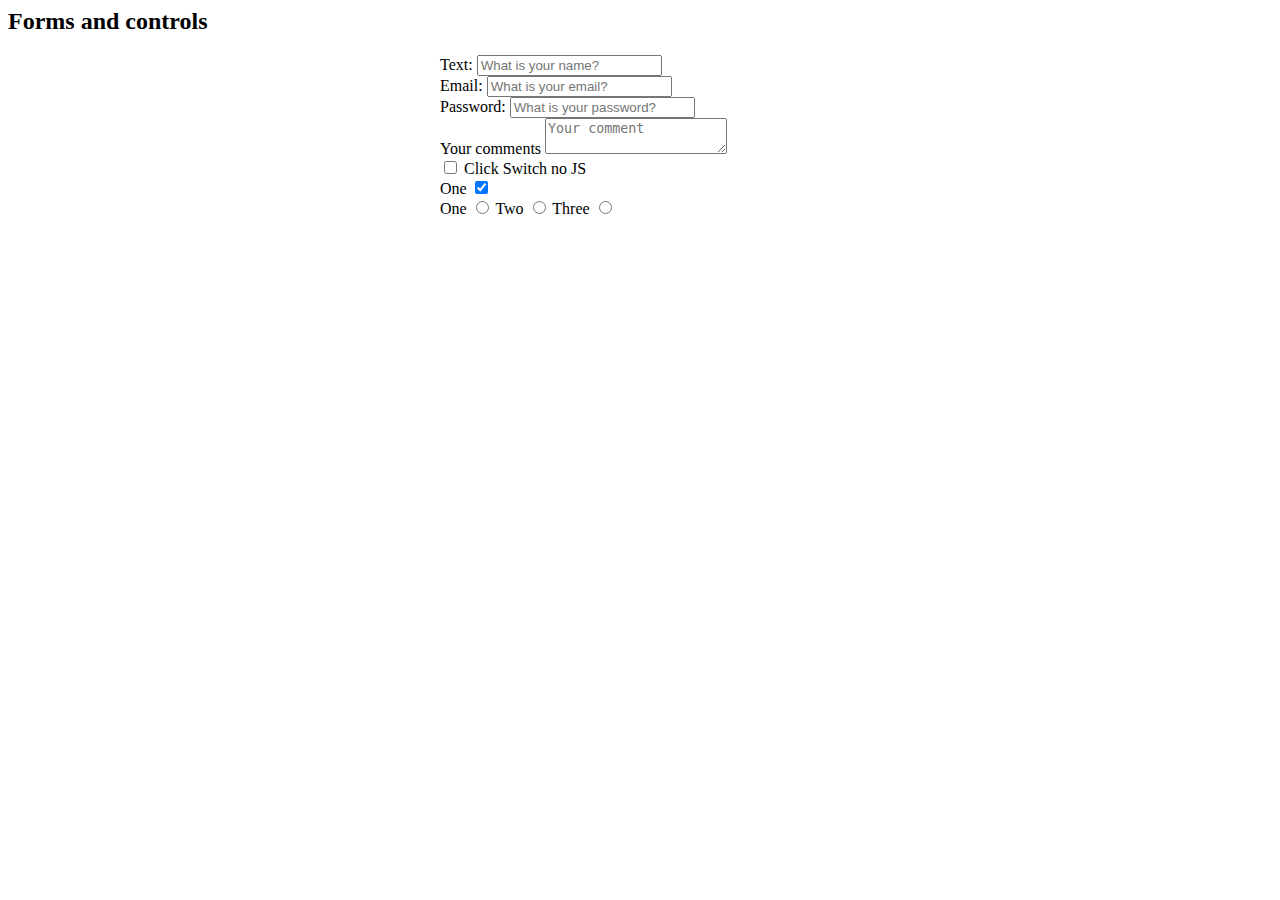
==== Testing/FormControl/index.html @ e26ec095 "[add] primary header" ====
<html>
  <head>
    <title></title>
    <link rel="stylesheet" href="../styles/style.css" />
  </head>
  <body>
    <section>
      <header>
        <h2>Forms and controls</h2>
      </header>
      <form
        style="display: flex; flex-direction: column; width: 400px; margin:auto"
      >
        <label>
          <span>Text:</span>
          <input type="text" placeholder="What is your name?" />
        </label>

        <label>
          <span>Email:</span>
          <input type="email" placeholder="What is your email?" />
        </label>

        <label>
          <span>Password:</span>
          <input type="password" placeholder="What is your password?" />
        </label>

        <label>
          <span>Your comments</span>
          <textarea placeholder="Your comment"></textarea>
        </label>

        <div>
          <label id="switch-2" class="switch-2">
            <input type="checkbox" />
          </label>
          <span>Click Switch no JS</span>
        </div>

        <label class="control-checkbox"
          >One
          <input type="checkbox" checked="checked" />
        </label>

        <div>
          <label class="control-checkbox"
            >One
            <input type="radio" name="options" />
          </label>
          <label class="control-checkbox"
            >Two
            <input type="radio" name="options" />
          </label>
          <label class="control-checkbox"
            >Three
            <input type="radio" name="options" />
          </label>
        </div>
      </form>
    </section>
  </body>
</html>
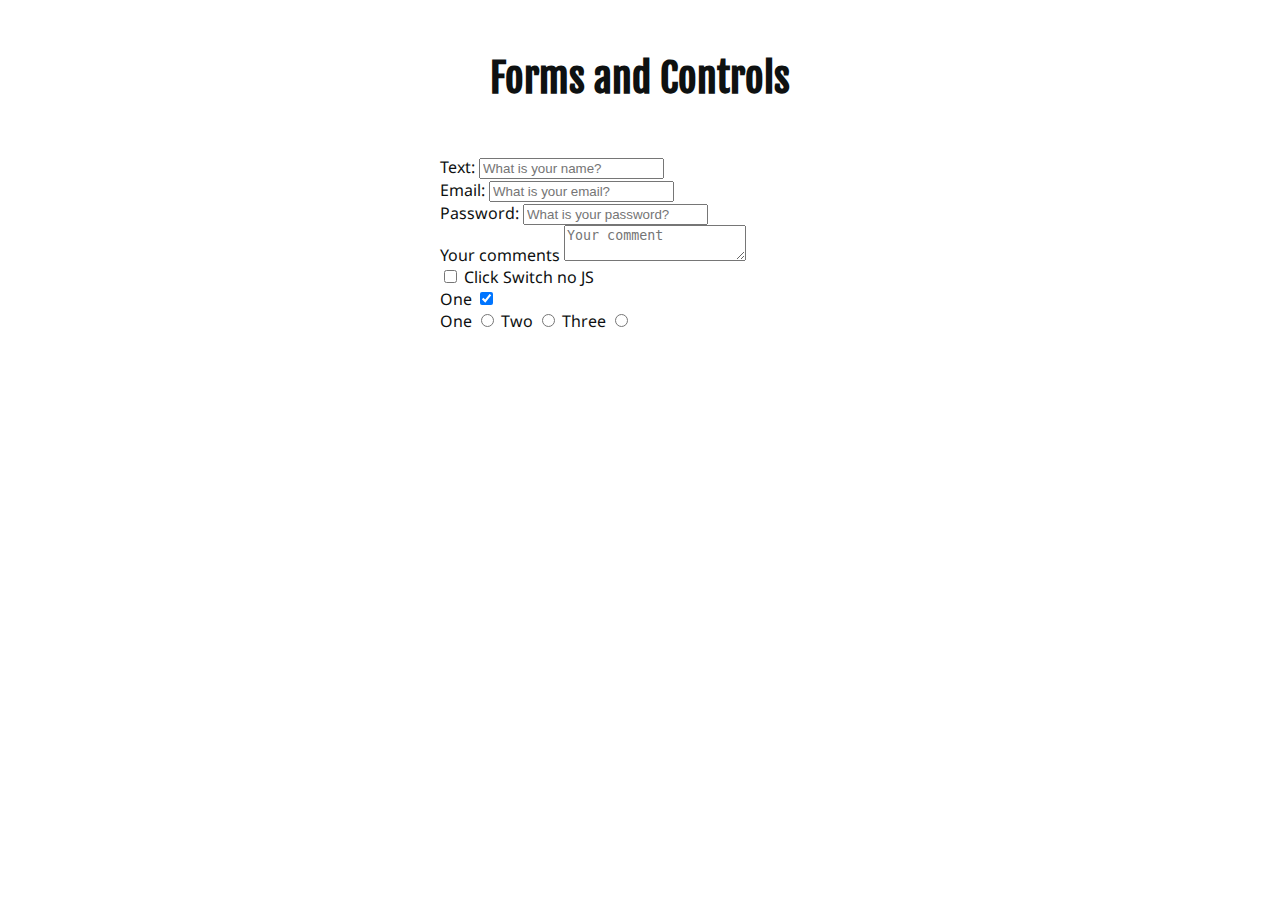
==== commit b66a289c: "[add] linked scss component file" ====
--- a/Testing/FormControl/index.html
+++ b/Testing/FormControl/index.html
@@ -1,63 +1,61 @@
 <html>
-  <head>
-    <title></title>
-    <link rel="stylesheet" href="../styles/style.css" />
-  </head>
-  <body>
-    <section>
-      <header>
-        <h2>Forms and controls</h2>
-      </header>
-      <form
-        style="display: flex; flex-direction: column; width: 400px; margin:auto"
-      >
-        <label>
-          <span>Text:</span>
-          <input type="text" placeholder="What is your name?" />
-        </label>
+	<head>
+		<title></title>
+		<link rel="stylesheet" href="../../styles/simple.css" />
+	</head>
+	<body>
+		<section>
+			<header style="text-align: center; padding: 20px">
+				<h2>Forms and Controls</h2>
+			</header>
+			<form style="display: flex; flex-direction: column; width: 400px; margin:auto">
+				<label>
+					<span>Text:</span>
+					<input type="text" placeholder="What is your name?" />
+				</label>
 
-        <label>
-          <span>Email:</span>
-          <input type="email" placeholder="What is your email?" />
-        </label>
+				<label>
+					<span>Email:</span>
+					<input type="email" placeholder="What is your email?" />
+				</label>
 
-        <label>
-          <span>Password:</span>
-          <input type="password" placeholder="What is your password?" />
-        </label>
+				<label>
+					<span>Password:</span>
+					<input type="password" placeholder="What is your password?" />
+				</label>
 
-        <label>
-          <span>Your comments</span>
-          <textarea placeholder="Your comment"></textarea>
-        </label>
+				<label>
+					<span>Your comments</span>
+					<textarea placeholder="Your comment"></textarea>
+				</label>
 
-        <div>
-          <label id="switch-2" class="switch-2">
-            <input type="checkbox" />
-          </label>
-          <span>Click Switch no JS</span>
-        </div>
+				<div>
+					<label id="switch-2" class="switch-2">
+						<input type="checkbox" />
+					</label>
+					<span>Click Switch no JS</span>
+				</div>
 
-        <label class="control-checkbox"
-          >One
-          <input type="checkbox" checked="checked" />
-        </label>
+				<label class="control-checkbox"
+					>One
+					<input type="checkbox" checked="checked" />
+				</label>
 
-        <div>
-          <label class="control-checkbox"
-            >One
-            <input type="radio" name="options" />
-          </label>
-          <label class="control-checkbox"
-            >Two
-            <input type="radio" name="options" />
-          </label>
-          <label class="control-checkbox"
-            >Three
-            <input type="radio" name="options" />
-          </label>
-        </div>
-      </form>
-    </section>
-  </body>
+				<div>
+					<label class="control-checkbox"
+						>One
+						<input type="radio" name="options" />
+					</label>
+					<label class="control-checkbox"
+						>Two
+						<input type="radio" name="options" />
+					</label>
+					<label class="control-checkbox"
+						>Three
+						<input type="radio" name="options" />
+					</label>
+				</div>
+			</form>
+		</section>
+	</body>
 </html>
--- a/styles/simple.css
+++ b/styles/simple.css
@@ -0,0 +1,212 @@
+@import url("https://fonts.googleapis.com/css?family=Abel|Crimson+Text|Fjalla+One&display=swap");
+@import url("https://fonts.googleapis.com/css?family=Fjalla+One|Noto+Sans&display=swap");
+@import url("https://fonts.googleapis.com/css?family=Fjalla+One|Noto+Sans&display=swap");
+@import url("https://fonts.googleapis.com/css?family=Fjalla+One|Noto+Sans&display=swap");
+@import url("https://fonts.googleapis.com/css?family=Fjalla+One|Noto+Sans&display=swap");
+body {
+  -webkit-box-sizing: border-box;
+          box-sizing: border-box;
+  margin: 0 auto;
+  padding: auto;
+  background-color: #fff;
+  font-family: 'Fjalla One', sans-serif;
+  color: #0e1111;
+  font-size: 1em;
+}
+
+ul {
+  list-style-type: none;
+}
+
+a:link {
+  text-decoration: none;
+}
+
+mark {
+  background-color: #c4f1be;
+}
+
+strong {
+  font-family: 'Fjalla One', sans-serif;
+  font-size: 1.15em;
+  font-weight: bold;
+}
+
+em {
+  font-family: 'Noto Sans', sans-serif;
+  font-size: 1.1em;
+}
+
+p {
+  font-family: 'Noto Sans', sans-serif;
+  font-size: 1em;
+}
+
+code {
+  font-family: 'Noto Sans', sans-serif;
+  color: #666;
+  font-size: 0.8em;
+  font-weight: 600;
+  background: #d4d1d1;
+  border-left: 3px solid #525b76;
+  border-radius: 5px;
+  margin-top: 1.6em;
+  margin-bottom: 1em;
+  padding: 20px;
+  max-width: 100%;
+  overflow: auto;
+  display: block;
+}
+
+blockquote {
+  font-family: 'Noto Sans', sans-serif;
+  color: #666;
+  font-size: 1.2em;
+  line-height: 1.6;
+  font-style: italic;
+  width: 60%;
+  margin: 50px auto;
+  padding: 1.2em 30px 1.2em 75px;
+  border-left: 8px solid #525b76;
+  border-radius: 15px;
+  position: relative;
+  background: #d4d1d1;
+}
+
+blockquote::before {
+  font-family: Arial;
+  content: '\201C';
+  color: #525b76;
+  font-size: 4em;
+  position: absolute;
+  left: 10px;
+  top: -10px;
+}
+
+blockquote::after {
+  content: '';
+}
+
+blockquote cite {
+  display: block;
+  color: #869d96;
+  font-style: italic;
+  margin-top: 1em;
+}
+
+hr {
+  border: 0;
+  border-radius: 2px;
+  height: 4px;
+  background-color: #869d96;
+}
+
+a {
+  color: #525b76;
+  font-family: 'Noto Sans', sans-serif;
+  font-size: 1em;
+  font-weight: 600;
+}
+
+a:hover {
+  -webkit-transition: 0.4s all;
+  transition: 0.4s all;
+  color: #201e50;
+}
+
+h1 {
+  font-size: 4.58333em;
+}
+
+h2 {
+  font-size: 2.5em;
+}
+
+h3 {
+  font-size: 1.71875em;
+}
+
+h4 {
+  font-size: 1.30952em;
+}
+
+h5 {
+  font-size: 1.05769em;
+}
+
+h6 {
+  font-size: 0.8871em;
+}
+
+.text-muted {
+  font-family: 'Noto Sans', sans-serif;
+  color: #666;
+  font-size: 1em;
+  font-weight: 400;
+}
+
+.justify-content-between {
+  -webkit-box-pack: justify;
+      -ms-flex-pack: justify;
+          justify-content: space-between;
+}
+
+.justify-content-around {
+  -ms-flex-pack: distribute;
+      justify-content: space-around;
+}
+
+.justify-content-evenly {
+  -webkit-box-pack: space-evenly;
+      -ms-flex-pack: space-evenly;
+          justify-content: space-evenly;
+}
+
+.navbar-primary {
+  background-color: #525b76;
+  color: #d4d1d1;
+  padding: 25px;
+  display: -webkit-box;
+  display: -ms-flexbox;
+  display: flex;
+  -webkit-box-align: center;
+      -ms-flex-align: center;
+          align-items: center;
+}
+
+.navbar-primary .logo {
+  font-family: 'Fjalla One', sans-serif;
+  color: #d4d1d1;
+  font-size: 2em;
+  letter-spacing: 3;
+}
+
+.navbar-primary .menu {
+  display: -webkit-box;
+  display: -ms-flexbox;
+  display: flex;
+  -webkit-box-pack: center;
+      -ms-flex-pack: center;
+          justify-content: center;
+}
+
+.navbar-primary .menu .menu-item {
+  font-family: 'Noto Sans', sans-serif;
+  color: #d4d1d1;
+  font-size: 1.2em;
+  letter-spacing: 3;
+  margin: 10px;
+}
+
+.navbar-primary .menu .menu-item:hover {
+  -webkit-transition: all 0.3s;
+  transition: all 0.3s;
+  color: #a2c3a4;
+  cursor: pointer;
+}
+
+form {
+  font-family: 'Noto Sans', sans-serif;
+  font-size: 1em;
+}
+/*# sourceMappingURL=simple.css.map */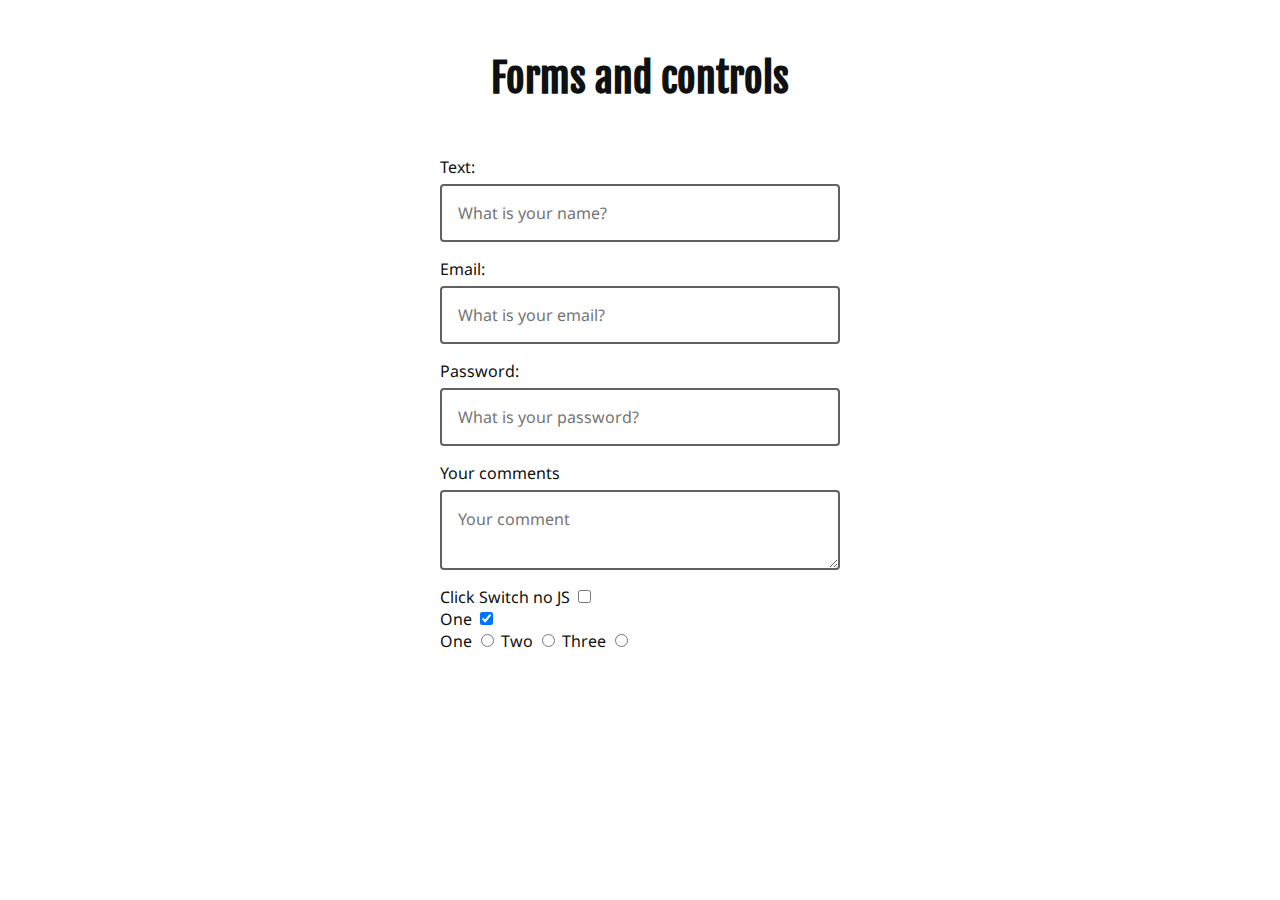
==== commit 96ae69f1: "[add] forms" ====
--- a/Testing/FormControl/index.html
+++ b/Testing/FormControl/index.html
@@ -1,61 +1,64 @@
 <html>
-	<head>
-		<title></title>
-		<link rel="stylesheet" href="../../styles/simple.css" />
-	</head>
-	<body>
-		<section>
-			<header style="text-align: center; padding: 20px">
-				<h2>Forms and Controls</h2>
-			</header>
-			<form style="display: flex; flex-direction: column; width: 400px; margin:auto">
-				<label>
-					<span>Text:</span>
-					<input type="text" placeholder="What is your name?" />
-				</label>
+  <head>
+    <title></title>
+    <link rel="stylesheet" href="../../styles/simple.css" />
+  </head>
+  <body>
+    <section>
+      <header style="text-align: center; padding: 20px;">
+        <h2>Forms and controls</h2>
+      </header>
+      <form
+        class="form-standard"
+        style="display: flex; flex-direction: column; width: 400px; margin:auto"
+      >
+        <label>
+          <span>Text:</span>
+          <input type="text" placeholder="What is your name?" />
+        </label>
 
-				<label>
-					<span>Email:</span>
-					<input type="email" placeholder="What is your email?" />
-				</label>
+        <label>
+          <span>Email:</span>
+          <input type="email" placeholder="What is your email?" />
+        </label>
 
-				<label>
-					<span>Password:</span>
-					<input type="password" placeholder="What is your password?" />
-				</label>
+        <label>
+          <span>Password:</span>
+          <input type="password" placeholder="What is your password?" />
+        </label>
 
-				<label>
-					<span>Your comments</span>
-					<textarea placeholder="Your comment"></textarea>
-				</label>
+        <label>
+          <span>Your comments</span>
+          <textarea placeholder="Your comment"></textarea>
+        </label>
 
-				<div>
-					<label id="switch-2" class="switch-2">
-						<input type="checkbox" />
-					</label>
-					<span>Click Switch no JS</span>
-				</div>
+        <div>
+          <label id="switch-2" class="switch-2">
+            Click Switch no JS
+            <input type="checkbox" />
+          </label>
+        </div>
 
-				<label class="control-checkbox"
-					>One
-					<input type="checkbox" checked="checked" />
-				</label>
+        <label class="control-checkbox"
+          >One
+          <input type="checkbox" checked="checked" />
+        </label>
 
-				<div>
-					<label class="control-checkbox"
-						>One
-						<input type="radio" name="options" />
-					</label>
-					<label class="control-checkbox"
-						>Two
-						<input type="radio" name="options" />
-					</label>
-					<label class="control-checkbox"
-						>Three
-						<input type="radio" name="options" />
-					</label>
-				</div>
-			</form>
-		</section>
-	</body>
+        <div>
+          <label class="control-checkbox"
+            >One
+            <input type="radio" name="options" />
+          </label>
+          <label class="control-checkbox"
+            >Two
+            <input type="radio" name="options" />
+          </label>
+          <label class="control-checkbox"
+            >Three
+            <input type="radio" name="options" />
+          </label>
+        </div>
+      </form>
+    </section>
+  </body>
 </html>
--- a/styles/simple.css
+++ b/styles/simple.css
@@ -209,4 +209,23 @@
   font-family: 'Noto Sans', sans-serif;
   font-size: 1em;
 }
+
+form input[type='text'],
+form input[type='email'],
+form input[type='password'],
+form textarea {
+  font-family: 'Noto Sans', sans-serif;
+  font-size: 1em;
+  width: 100%;
+  padding: 1em;
+  border: 2px solid #616161;
+  border-radius: 4px;
+  margin-top: 6px;
+  margin-bottom: 16px;
+  resize: vertical;
+}
+
+form input[type='checkbox'] {
+  border: solid 5px #0e1111;
+}
 /*# sourceMappingURL=simple.css.map */